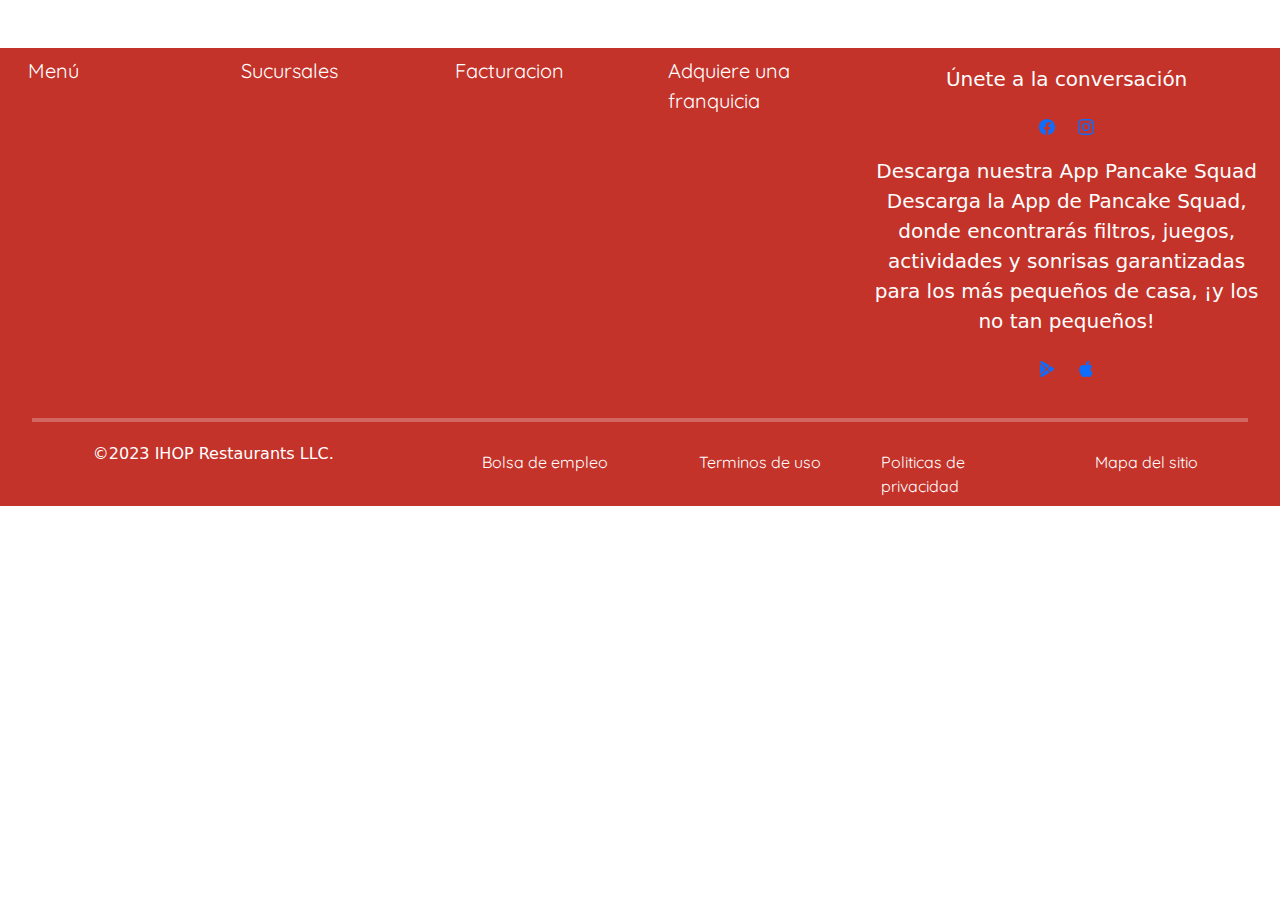
==== contactanos.html @ 7eb4ebea "Add files via upload" ====
<!DOCTYPE html>
<html lang="en">
<head>
    <meta charset="UTF-8">
    <meta name="viewport" content="width=device-width, initial-scale=1.0">
    <title>Contáctanos IHOP México</title>
    <link rel="preconnect" href="https://fonts.googleapis.com">
    <link rel="preconnect" href="https://fonts.gstatic.com" crossorigin>
    <link href="https://fonts.googleapis.com/css2?family=Quicksand:wght@300&display=swap" rel="stylesheet">
    <link rel="preconnect" href="https://fonts.googleapis.com">
    <link rel="preconnect" href="https://fonts.gstatic.com" crossorigin>
    <link href="https://fonts.googleapis.com/css2?family=Lilita+One&display=swap" rel="stylesheet">
    <link rel="stylesheet" href="css/bootstrap.min.css">
    <link rel="stylesheet" href="css/app.css">
    <link rel="stylesheet" href="https://cdn.jsdelivr.net/npm/bootstrap-icons@1.11.1/font/bootstrap-icons.css">
</head>
<body>
    















    <section>
        <footer>
            <div class="container-fluid footer mt-5">
                <div class="row">

                    <div class="col-md-2">
                        <a class="nav-link fs-5 text-white" href="#">Menú</a>
                    </div>
                    <div class="col-md-2">
                        <a class="nav-link me-1 fs-5 text-white" href="#">Sucursales</a>
                    </div>
                    <div class="col-md-2">
                        <a class="nav-link me-1 fs-5 text-white" href="#">Facturacion</a>
                    </div>
                    <div class="col-md-2">
                        <a class="nav-link me-1 fs-5 text-white text-start" href="#">Adquiere una franquicia</a>
                    </div>

                    <div class="col-md-4 fs-5 text-white text-center mb-3 mt-3">Únete a la conversación
                        <br>
                        <div class="mt-3">
                            <a class="me-3" href="https://www.facebook.com/IHOPmex/" target="_blank"><svg
                                    xmlns="http://www.w3.org/2000/svg" width="16" height="16" fill="currentColor"
                                    class="bi bi-facebook" viewBox="0 0 16 16">
                                    <path
                                        d="M16 8.049c0-4.446-3.582-8.05-8-8.05C3.58 0-.002 3.603-.002 8.05c0 4.017 2.926 7.347 6.75 7.951v-5.625h-2.03V8.05H6.75V6.275c0-2.017 1.195-3.131 3.022-3.131.876 0 1.791.157 1.791.157v1.98h-1.009c-.993 0-1.303.621-1.303 1.258v1.51h2.218l-.354 2.326H9.25V16c3.824-.604 6.75-3.934 6.75-7.951z" />
                                </svg></a>
                            <a href="https://www.instagram.com/ihopmxoficial/" target="_blank"><svg
                                    xmlns="http://www.w3.org/2000/svg" width="16" height="16" fill="currentColor"
                                    class="bi bi-instagram" viewBox="0 0 16 16">
                                    <path
                                        d="M8 0C5.829 0 5.556.01 4.703.048 3.85.088 3.269.222 2.76.42a3.917 3.917 0 0 0-1.417.923A3.927 3.927 0 0 0 .42 2.76C.222 3.268.087 3.85.048 4.7.01 5.555 0 5.827 0 8.001c0 2.172.01 2.444.048 3.297.04.852.174 1.433.372 1.942.205.526.478.972.923 1.417.444.445.89.719 1.416.923.51.198 1.09.333 1.942.372C5.555 15.99 5.827 16 8 16s2.444-.01 3.298-.048c.851-.04 1.434-.174 1.943-.372a3.916 3.916 0 0 0 1.416-.923c.445-.445.718-.891.923-1.417.197-.509.332-1.09.372-1.942C15.99 10.445 16 10.173 16 8s-.01-2.445-.048-3.299c-.04-.851-.175-1.433-.372-1.941a3.926 3.926 0 0 0-.923-1.417A3.911 3.911 0 0 0 13.24.42c-.51-.198-1.092-.333-1.943-.372C10.443.01 10.172 0 7.998 0h.003zm-.717 1.442h.718c2.136 0 2.389.007 3.232.046.78.035 1.204.166 1.486.275.373.145.64.319.92.599.28.28.453.546.598.92.11.281.24.705.275 1.485.039.843.047 1.096.047 3.231s-.008 2.389-.047 3.232c-.035.78-.166 1.203-.275 1.485a2.47 2.47 0 0 1-.599.919c-.28.28-.546.453-.92.598-.28.11-.704.24-1.485.276-.843.038-1.096.047-3.232.047s-2.39-.009-3.233-.047c-.78-.036-1.203-.166-1.485-.276a2.478 2.478 0 0 1-.92-.598 2.48 2.48 0 0 1-.6-.92c-.109-.281-.24-.705-.275-1.485-.038-.843-.046-1.096-.046-3.233 0-2.136.008-2.388.046-3.231.036-.78.166-1.204.276-1.486.145-.373.319-.64.599-.92.28-.28.546-.453.92-.598.282-.11.705-.24 1.485-.276.738-.034 1.024-.044 2.515-.045v.002zm4.988 1.328a.96.96 0 1 0 0 1.92.96.96 0 0 0 0-1.92zm-4.27 1.122a4.109 4.109 0 1 0 0 8.217 4.109 4.109 0 0 0 0-8.217zm0 1.441a2.667 2.667 0 1 1 0 5.334 2.667 2.667 0 0 1 0-5.334z" />
                                </svg></a>
                        </div>

                        <div class="text-white mt-3 fs-5">
                            Descarga nuestra App Pancake Squad
                            <br>
                            <div class="text-white footer_mini"> Descarga la App de Pancake Squad, donde encontrarás
                                filtros, juegos, actividades y
                                sonrisas garantizadas para los más pequeños de casa, ¡y los no tan pequeños!
                            </div>
                        </div>

                        <div class="mt-3">
                            <a class="me-3" href="https://play.google.com/store/apps/details?id=com.ihopmexico.ihop"
                                target="_blank"><svg xmlns="http://www.w3.org/2000/svg" width="16" height="16"
                                    fill="currentColor" class="bi bi-google-play" viewBox="0 0 16 16">
                                    <path
                                        d="M14.222 9.374c1.037-.61 1.037-2.137 0-2.748L11.528 5.04 8.32 8l3.207 2.96 2.694-1.586Zm-3.595 2.116L7.583 8.68 1.03 14.73c.201 1.029 1.36 1.61 2.303 1.055l7.294-4.295ZM1 13.396V2.603L6.846 8 1 13.396ZM1.03 1.27l6.553 6.05 3.044-2.81L3.333.215C2.39-.341 1.231.24 1.03 1.27Z" />
                                </svg></a>

                            <a href="https://apps.apple.com/pe/app/ihop-pancake-squad/id1298137711" target="_blank"><svg
                                    xmlns="http://www.w3.org/2000/svg" width="16" height="16" fill="currentColor"
                                    class="bi bi-apple" viewBox="0 0 16 16">
                                    <path
                                        d="M11.182.008C11.148-.03 9.923.023 8.857 1.18c-1.066 1.156-.902 2.482-.878 2.516.024.034 1.52.087 2.475-1.258.955-1.345.762-2.391.728-2.43Zm3.314 11.733c-.048-.096-2.325-1.234-2.113-3.422.212-2.189 1.675-2.789 1.698-2.854.023-.065-.597-.79-1.254-1.157a3.692 3.692 0 0 0-1.563-.434c-.108-.003-.483-.095-1.254.116-.508.139-1.653.589-1.968.607-.316.018-1.256-.522-2.267-.665-.647-.125-1.333.131-1.824.328-.49.196-1.422.754-2.074 2.237-.652 1.482-.311 3.83-.067 4.56.244.729.625 1.924 1.273 2.796.576.984 1.34 1.667 1.659 1.899.319.232 1.219.386 1.843.067.502-.308 1.408-.485 1.766-.472.357.013 1.061.154 1.782.539.571.197 1.111.115 1.652-.105.541-.221 1.324-1.059 2.238-2.758.347-.79.505-1.217.473-1.282Z" />
                                    <path
                                        d="M11.182.008C11.148-.03 9.923.023 8.857 1.18c-1.066 1.156-.902 2.482-.878 2.516.024.034 1.52.087 2.475-1.258.955-1.345.762-2.391.728-2.43Zm3.314 11.733c-.048-.096-2.325-1.234-2.113-3.422.212-2.189 1.675-2.789 1.698-2.854.023-.065-.597-.79-1.254-1.157a3.692 3.692 0 0 0-1.563-.434c-.108-.003-.483-.095-1.254.116-.508.139-1.653.589-1.968.607-.316.018-1.256-.522-2.267-.665-.647-.125-1.333.131-1.824.328-.49.196-1.422.754-2.074 2.237-.652 1.482-.311 3.83-.067 4.56.244.729.625 1.924 1.273 2.796.576.984 1.34 1.667 1.659 1.899.319.232 1.219.386 1.843.067.502-.308 1.408-.485 1.766-.472.357.013 1.061.154 1.782.539.571.197 1.111.115 1.652-.105.541-.221 1.324-1.059 2.238-2.758.347-.79.505-1.217.473-1.282Z" />
                                </svg></a>


                        </div>

                    </div>

                    <div class="container-fluid">
                        <hr style="border: 2px solid #ffffff; margin: 20px 20px;">

                    </div>

                    <div class="col-md-4 text-center text-white">
                        ©2023 IHOP Restaurants LLC.
                    </div>
                    <div class="col-md-2 text-end text-white">
                        <a class="nav-link me-1  text-white" href="#">Bolsa de empleo</a>
                    </div>
                    <div class="col-md-2 text-end text-white">
                        <a class="nav-link me-1  text-white" href="#">Terminos de uso</a>
                    </div>
                    <div class="col-md-2 text-end text-white">
                        <a class="nav-link me-1 text-white text-start" href="#">Politicas de privacidad</a>
                    </div>
                    <div class="col-md-2 text-end text-white">
                        <a class="nav-link me-1 text-white text-start" href="#">Mapa del sitio</a>
                    </div>
                </div>



            </div>
        </footer>
    </section>

    <script src="js/bootstrap.bundle.min.js"></script>
</body>
</html>
---- css/app.css ----
a{
    font-family: 'Quicksand', sans-serif;

}

.café{
    height: 200px;
}


.img1{
    width: 100px;
    height: 100px;
  }
  
.trolls{
    background-color: #316db5;
}

legend{
    font-family: 'Lilita One', sans-serif;
}

.footer{
    background-color: #C3332A;
}
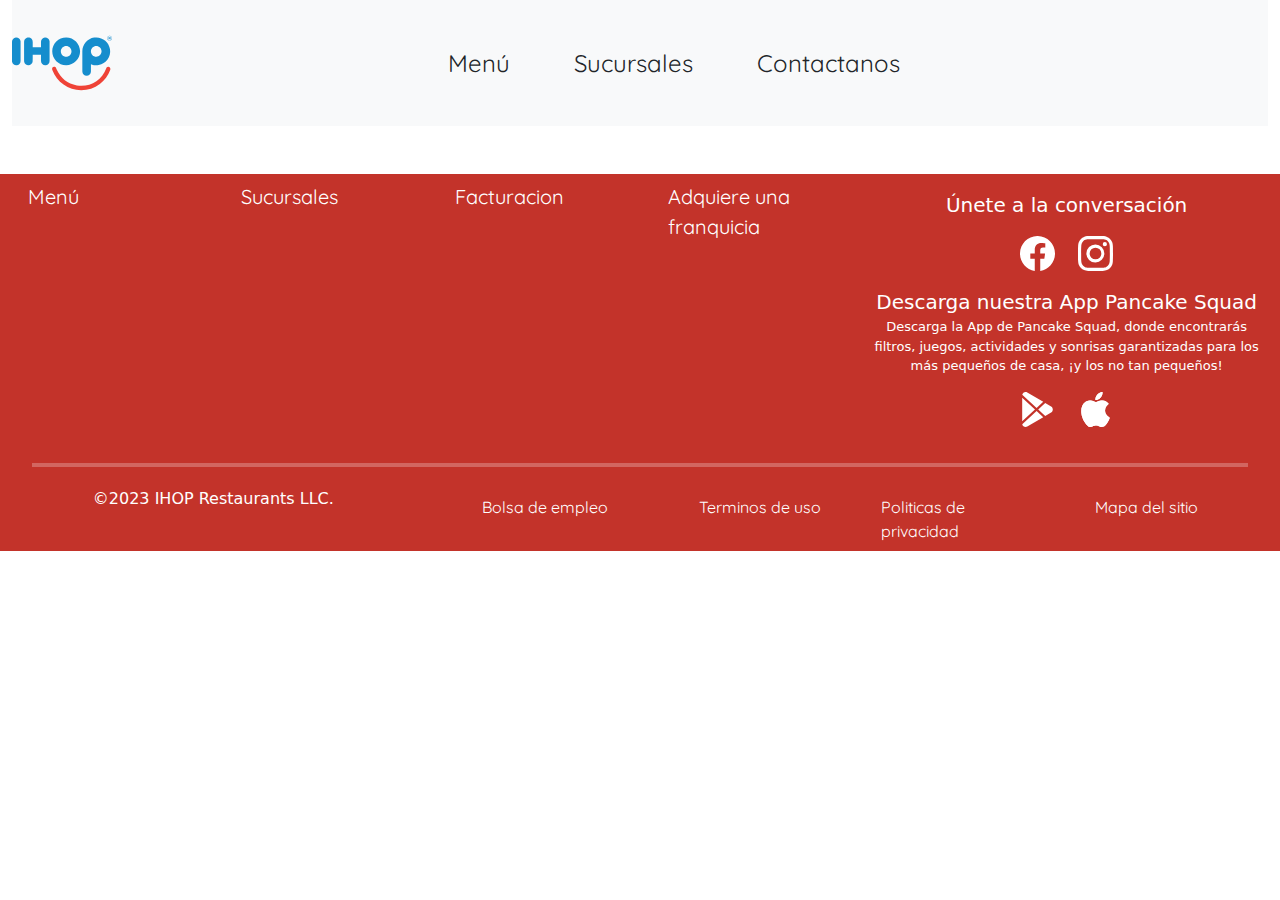
==== commit 2394ae68: "[ADD] añadi un pre diseño del menú" ====
--- a/contactanos.html
+++ b/contactanos.html
@@ -15,7 +15,28 @@
     <link rel="stylesheet" href="https://cdn.jsdelivr.net/npm/bootstrap-icons@1.11.1/font/bootstrap-icons.css">
 </head>
 <body>
-    
+    <section class="section">
+        <div class="container-fluid">
+            <nav
+                class="navbar navbar-expand-lg navbar-light bg-light flex-column flex-md-row justify-content-center text-center row-fluid">
+                <a class="navbar-brand mr-auto" href="index.html">
+                    <img class="img1" src="img/logo-ihop-mexico.svg" alt="Logotipo">
+                </a>
+
+                <ul class="nav navbar-nav mx-auto">
+                    <li class="nav-item">
+                        <a class="nav-link me-5 fs-4 text-dark" href="menu.html">Menú</a>
+                    </li>
+                    <li class="nav-item">
+                        <a class="nav-link me-5 fs-4 text-dark" href="sucursales.html">Sucursales</a>
+                    </li>
+                    <li class="nav-item">
+                        <a class="nav-link me-5 fs-4 text-dark" href="contactanos.html">Contactanos</a>
+                    </li>
+                </ul>
+            </nav>
+        </div>
+    </section>
 
 
 
--- a/css/app.css
+++ b/css/app.css
@@ -23,4 +23,27 @@
 
 .footer{
     background-color: #C3332A;
-}+}
+
+.footer_mini{
+    font-size: small;
+}
+
+svg{
+    width: 35px;
+    height: 35px;
+    color: white;
+
+}
+
+.encabezado{
+    background-color: #316db5;
+    margin-bottom: auto;
+    margin-left: 20px;
+    border-radius: 35px ;
+
+}
+
+
+  
+
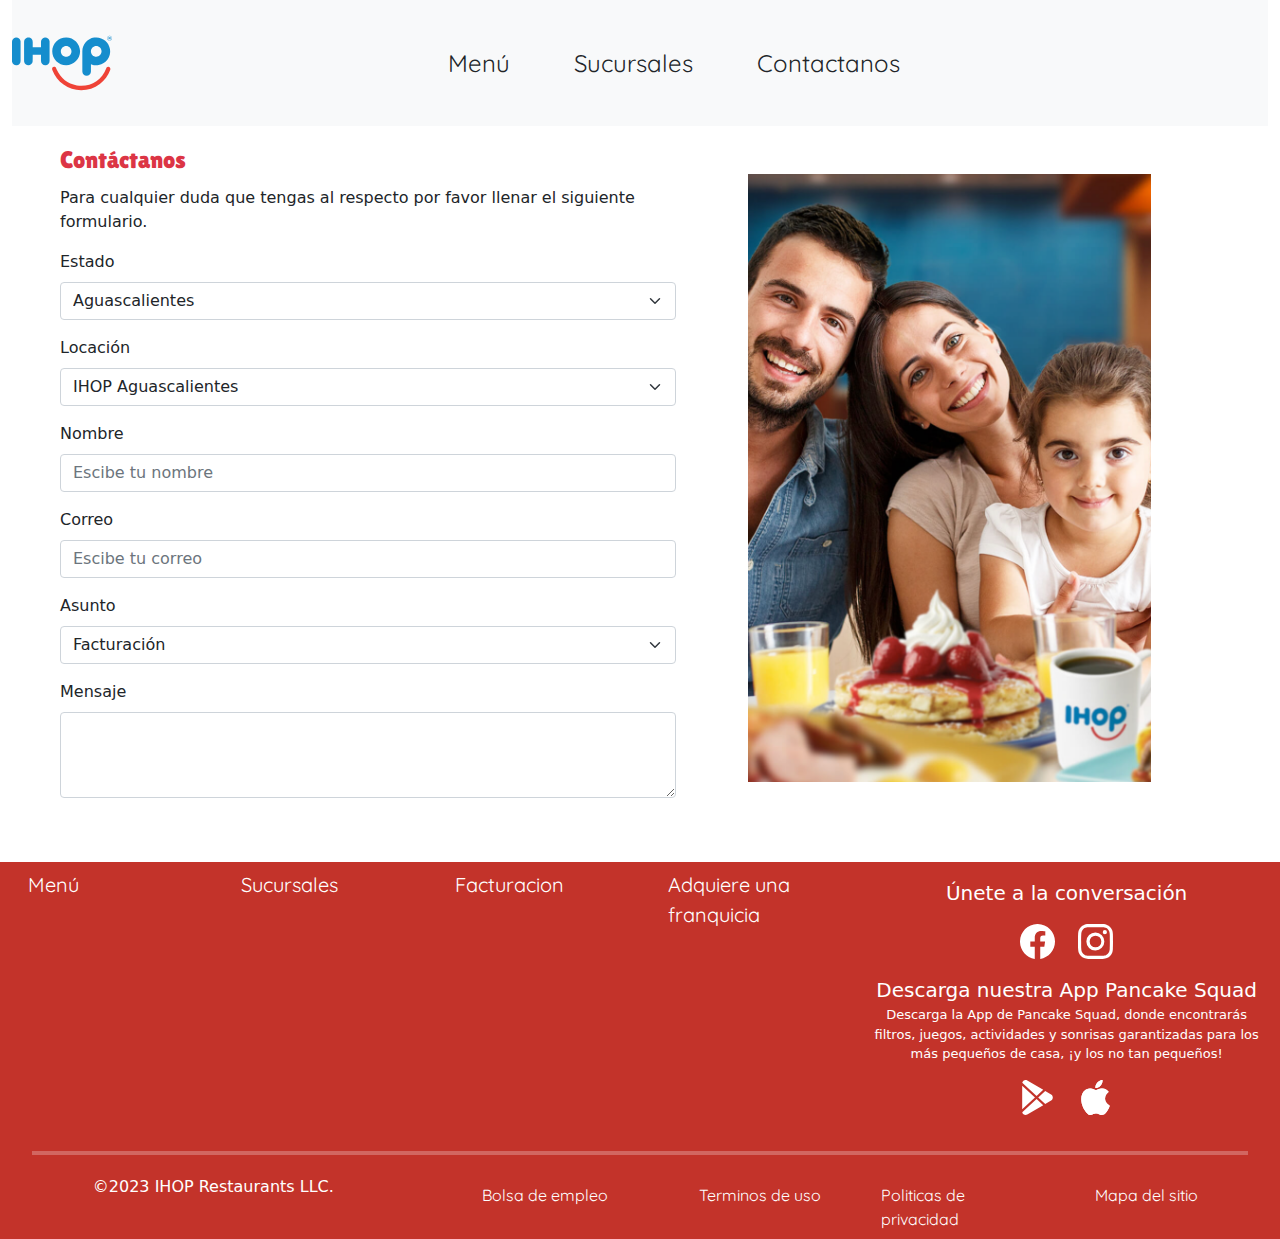
==== commit 34441e30: "[ADD] Ya casí se acaba el proyecto, termine las pg" ====
--- a/contactanos.html
+++ b/contactanos.html
@@ -1,5 +1,6 @@
 <!DOCTYPE html>
 <html lang="en">
+
 <head>
     <meta charset="UTF-8">
     <meta name="viewport" content="width=device-width, initial-scale=1.0">
@@ -14,6 +15,7 @@
     <link rel="stylesheet" href="css/app.css">
     <link rel="stylesheet" href="https://cdn.jsdelivr.net/npm/bootstrap-icons@1.11.1/font/bootstrap-icons.css">
 </head>
+
 <body>
     <section class="section">
         <div class="container-fluid">
@@ -47,6 +49,135 @@
 
 
 
+    <section>
+        <div class="container-fluid">
+            <div class="row">
+            <div class="col-md-6 mt-3 ms-5">
+                <form>
+                    <fieldset>
+                        <legend class="text-danger">Contáctanos</legend>
+                        <p>Para cualquier duda que tengas al respecto por favor llenar el siguiente formulario.</p>
+                        <div class="mb-3">
+                            <label for="Select" class="form-label">Estado</label>
+                            <select id="Select" class="form-select">
+                                <option value="AGUASCALIENTES">Aguascalientes</option>
+                                <option value="BAJA CALIFORNIA">Baja California</option>
+                                <option value="BAJA CALIFORNIA SUR">Baja California Sur</option>
+                                <option value="CAMPECHE">Campeche</option>
+                                <option value="DISTRITO FEDERAL">CDMX</option>
+                                <option value="CHIAPAS">Chiapas</option>
+                                <option value="CHIHUAHUA">Chihuahua</option>
+                                <option value="COAHUILA">Coahuila</option>
+                                <option value="COLIMA">Colima</option>
+                                <option value="DURANGO">Durango</option>
+                                <option value="GUANAJUATO">Guanajuato</option>
+                                <option value="GUERRERO">Guerrero</option>
+                                <option value="HIDALGO">Hidalgo</option>
+                                <option value="JALISCO">Jalisco</option>
+                                <option value="MEXICO">México</option>
+                                <option value="MICHOACAN">Michoacán</option>
+                                <option value="MORELOS">Morelos</option>
+                                <option value="NAYARIT">Nayarit</option>
+                                <option value="NUEVO LEON">Nuevo León</option>
+                                <option value="OAXACA">Oaxaca</option>
+                                <option value="PUEBLA">Puebla</option>
+                                <option value="QUERETARO">Querétaro</option>
+                                <option value="QUINTANA ROO">Quintana Roo</option>
+                                <option value="SAN LUIS POTOSI">San Luis Potosí</option>
+                                <option value="SINALOA">Sinaloa</option>
+                                <option value="SONORA">Sonora</option>
+                                <option value="TABASCO">Tabasco</option>
+                                <option value="TAMAULIPAS">Tamaulipas</option>
+                                <option value="TLAXCALA">Tlaxcala</option>
+                                <option value="VERACRUZ">Veracruz</option>
+                                <option value="YUCATAN">Yucatán</option>
+                                <option value="ZACATECAS">Zacatecas</option>
+                            </select>
+                        </div>
+                        <div class="mb-3">
+                            <label for="Locación" class="form-label">Locación</label>
+                            <select id="Locación" class="form-select">
+                                <option value="AGUASCALIENTES">IHOP Aguascalientes</option>
+                                <option value="BAJA CALIFORNIA">IHOP Mexicali</option>
+                                <option value="BAJA CALIFORNIA1">IHOP Otay</option>
+                                <option value="BAJA CALIFORNIA2">IHOP Minarete</option>
+                                <option value="BAJA CALIFORNIA3">IHOP Playas Tijuana</option>
+                                <option value="BAJA CALIFORNIA4">IHOP Zona Río</option>
+                                <option value="BAJA CALIFORNIA SUR1">IHOP Antenas</option>
+                                <option value="BAJA CALIFORNIA SUR2">IHOP La Isla</option>
+                                <option value="CHIAPAS">IHOP Tuxtla Gutiérrez</option>
+                                <option value="CHIHUAHUA">IHOP Chihuahua</option>
+                                <option value="CIUDAD DE MÉXICO">IHOP Moctezuma</option>
+                                <option value="CIUDAD DE MÉXICO1">IHOP Riobamba</option>
+                                <option value="CIUDAD DE MÉXICO2">IHOP Montecito</option>
+                                <option value="COAHUILA">IHOP Saltillo</option>
+                                <option value="COLIMA">IHOP Colima</option>
+                                <option value="DURANGO">IHOP Durango</option>
+                                <option value="GUANAJUATO">IHOP León</option>
+                                <option value="JALISCO">IHOP Guadalajara</option>
+                                <option value="MEXICO">IHOP México</option>
+                                <option value="MICHOACAN">IHOP Morelia</option>
+                                <option value="MORELOS">IHOP Cuernavaca</option>
+                                <option value="NAYARIT">IHOP Tepic</option>
+                                <option value="NUEVO LEON">IHOP Santa Catarina</option>
+                                <option value="OAXACA">IHOP Oaxaca</option>
+                                <option value="PUEBLA">IHOP Puebla</option>
+                                <option value="QUERETARO">IHOP Querétaro</option>
+                                <option value="QUINTANA ROO">IHOP Cancún</option>
+                                <option value="QUINTANA ROO1">IHOP Playa del Carmen</option>
+                                <option value="SAN LUIS POTOSI">IHOP San Luis Potosí</option>
+                                <option value="SINALOA">IHOP Culiacán</option>
+                                <option value="SONORA">IHOP Hermosillo</option>
+                                <option value="TABASCO">IHOP Villahermosa</option>
+                                <option value="TAMAULIPAS">IHOP Reynosa</option>
+                                <option value="TLAXCALA">IHOP Tlaxcala</option>
+                                <option value="VERACRUZ">IHOP Veracruz</option>
+                                <option value="YUCATAN">IHOP Mérida</option>
+                            </select>
+                        </div>
+                        <div class="mb-3">
+                            <label for="nombre" class="form-label">Nombre</label>
+                            <input id="nombre" type="text" class="form-control" placeholder="Escibe tu nombre">
+                        </div>
+                        <div class="mb-3">
+                            <label for="email" class="form-label">Correo</label>
+                            <input id="email" type="email" class="form-control" placeholder="Escibe tu correo">
+                        </div>
+                        <div class="mb-3">
+                            <label for="Asunto" class="form-label">Asunto</label>
+                            <select id="Asunto" class="form-select">
+                                <option value="Facturacion">Facturación</option>
+                                <option value="Pregunta">Pregunta</option>
+                                <option value="Comentario">Comentario</option>
+                                <option value="Felicitación">Felicitación</option>
+                                <option value="Queja">Queja</option>
+                                <option value="Otro">Otro</option>
+                            </select>
+                        </div>
+                        <div class="mb-3">
+                            <label for="Mensaje" class="form-label">Mensaje</label>
+                            <textarea class="form-control" id="Mensaje" rows="3"></textarea>
+                        </div>
+                    </fieldset>
+                </form>
+            </div>
+
+            <div class="col-md-4 mt-5 ms-5">
+                <img src="/img/contactanos.png" alt="contactanos" class="img-fluid">
+            </div>
+        </div>
+
+    </section>
+
+
+
+
+
+
+
+
+
+
 
 
 
@@ -148,4 +279,5 @@
 
     <script src="js/bootstrap.bundle.min.js"></script>
 </body>
+
 </html>--- a/css/app.css
+++ b/css/app.css
@@ -44,6 +44,12 @@
 
 }
 
+.mapa{
+    width: 100%;
+}
 
-  
 
+.contactanos{
+    width: auto;
+}
+
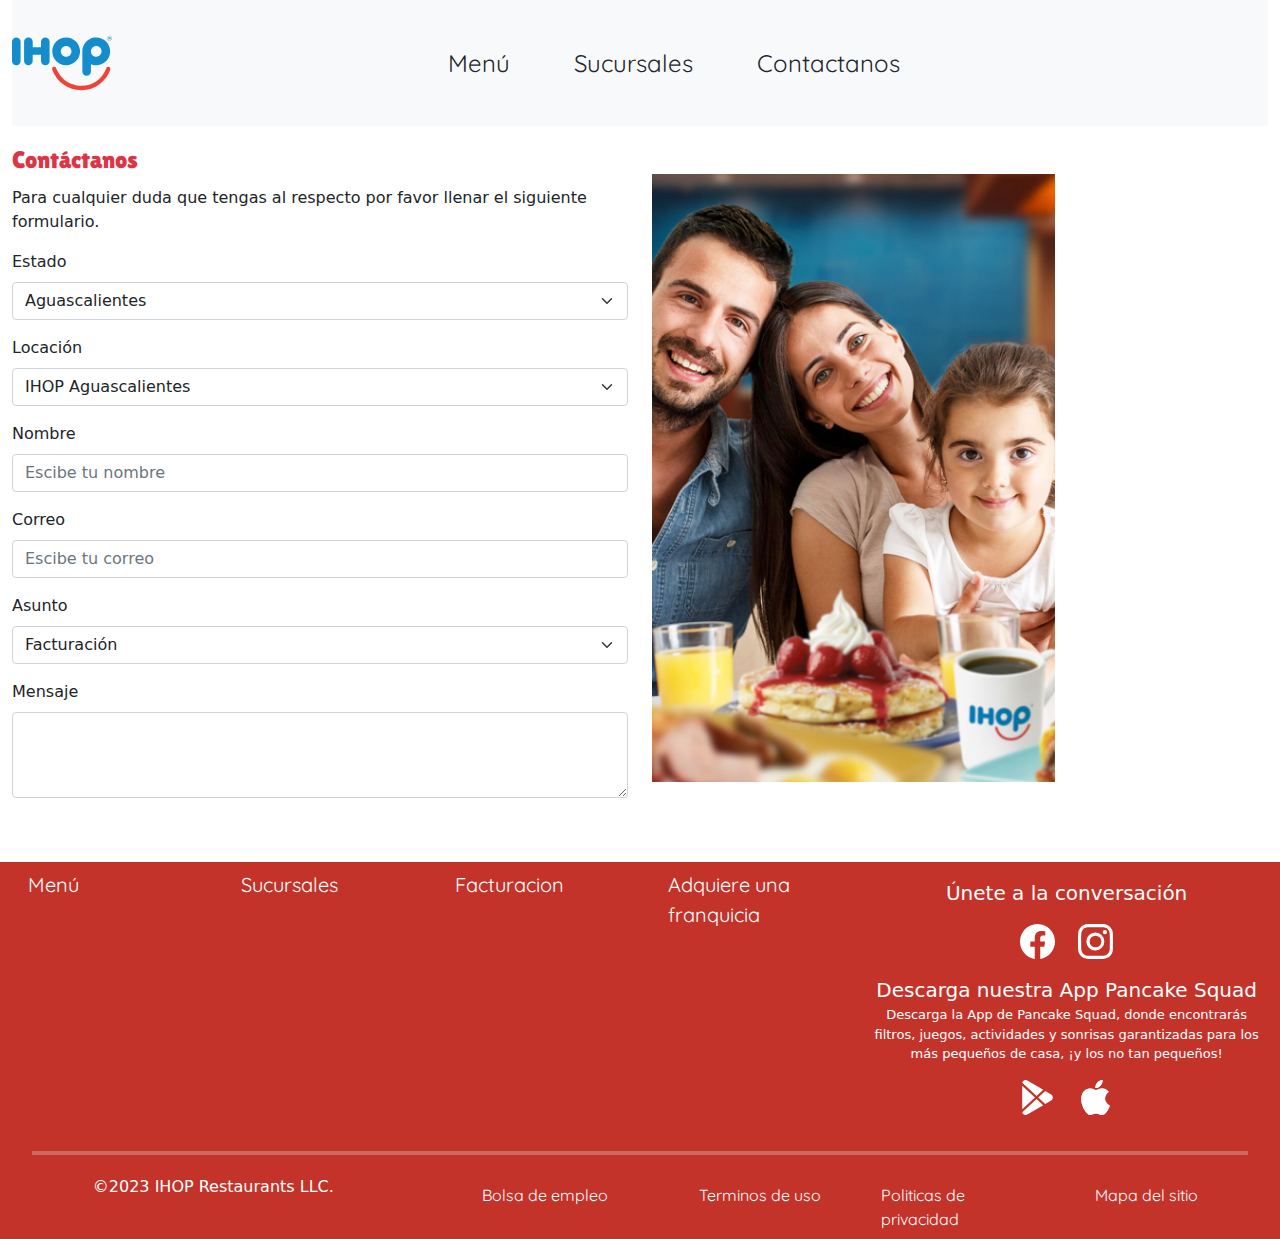
==== commit 5da3deb8: "[ADD] Se terminó la pagína web" ====
--- a/contactanos.html
+++ b/contactanos.html
@@ -52,7 +52,7 @@
     <section>
         <div class="container-fluid">
             <div class="row">
-            <div class="col-md-6 mt-3 ms-5">
+            <div class="col-md-6 mt-3">
                 <form>
                     <fieldset>
                         <legend class="text-danger">Contáctanos</legend>
@@ -162,7 +162,7 @@
                 </form>
             </div>
 
-            <div class="col-md-4 mt-5 ms-5">
+            <div class="col-md-4 mt-5">
                 <img src="/img/contactanos.png" alt="contactanos" class="img-fluid">
             </div>
         </div>
@@ -170,35 +170,25 @@
     </section>
 
 
-
-
-
-
-
-
-
-
-
-
-
-
-
-    <section>
-        <footer>
+    <footer>
+        <section>
+
             <div class="container-fluid footer mt-5">
                 <div class="row">
 
                     <div class="col-md-2">
-                        <a class="nav-link fs-5 text-white" href="#">Menú</a>
-                    </div>
-                    <div class="col-md-2">
-                        <a class="nav-link me-1 fs-5 text-white" href="#">Sucursales</a>
-                    </div>
-                    <div class="col-md-2">
-                        <a class="nav-link me-1 fs-5 text-white" href="#">Facturacion</a>
-                    </div>
-                    <div class="col-md-2">
-                        <a class="nav-link me-1 fs-5 text-white text-start" href="#">Adquiere una franquicia</a>
+                        <a class="nav-link fs-5 text-white" href="menu.html">Menú</a>
+                    </div>
+                    <div class="col-md-2">
+                        <a class="nav-link me-1 fs-5 text-white" href="sucursales.html">Sucursales</a>
+                    </div>
+                    <div class="col-md-2">
+                        <a class="nav-link me-1 fs-5 text-white"
+                            href="https://ihopmexico.com/facturacion/">Facturacion</a>
+                    </div>
+                    <div class="col-md-2">
+                        <a class="nav-link me-1 fs-5 text-white text-start"
+                            href="https://franchise.ihop.com/en">Adquiere una franquicia</a>
                     </div>
 
                     <div class="col-md-4 fs-5 text-white text-center mb-3 mt-3">Únete a la conversación
@@ -258,24 +248,28 @@
                         ©2023 IHOP Restaurants LLC.
                     </div>
                     <div class="col-md-2 text-end text-white">
-                        <a class="nav-link me-1  text-white" href="#">Bolsa de empleo</a>
-                    </div>
-                    <div class="col-md-2 text-end text-white">
-                        <a class="nav-link me-1  text-white" href="#">Terminos de uso</a>
-                    </div>
-                    <div class="col-md-2 text-end text-white">
-                        <a class="nav-link me-1 text-white text-start" href="#">Politicas de privacidad</a>
-                    </div>
-                    <div class="col-md-2 text-end text-white">
-                        <a class="nav-link me-1 text-white text-start" href="#">Mapa del sitio</a>
+                        <a class="nav-link me-1  text-white" href="https://ihopmexico.com/bolsa-de-empleo/">Bolsa de
+                            empleo</a>
+                    </div>
+                    <div class="col-md-2 text-end text-white">
+                        <a class="nav-link me-1  text-white" href="https://ihopmexico.com/terminos-de-uso/">Terminos de
+                            uso</a>
+                    </div>
+                    <div class="col-md-2 text-end text-white">
+                        <a class="nav-link me-1 text-white text-start"
+                            href="https://ihopmexico.com/politica-de-privacidad/">Politicas de privacidad</a>
+                    </div>
+                    <div class="col-md-2 text-end text-white">
+                        <a class="nav-link me-1 text-white text-start"
+                            href="https://ihopmexico.com/mapa-del-sitio/">Mapa del sitio</a>
                     </div>
                 </div>
 
 
 
             </div>
-        </footer>
-    </section>
+        </section>
+    </footer>
 
     <script src="js/bootstrap.bundle.min.js"></script>
 </body>
